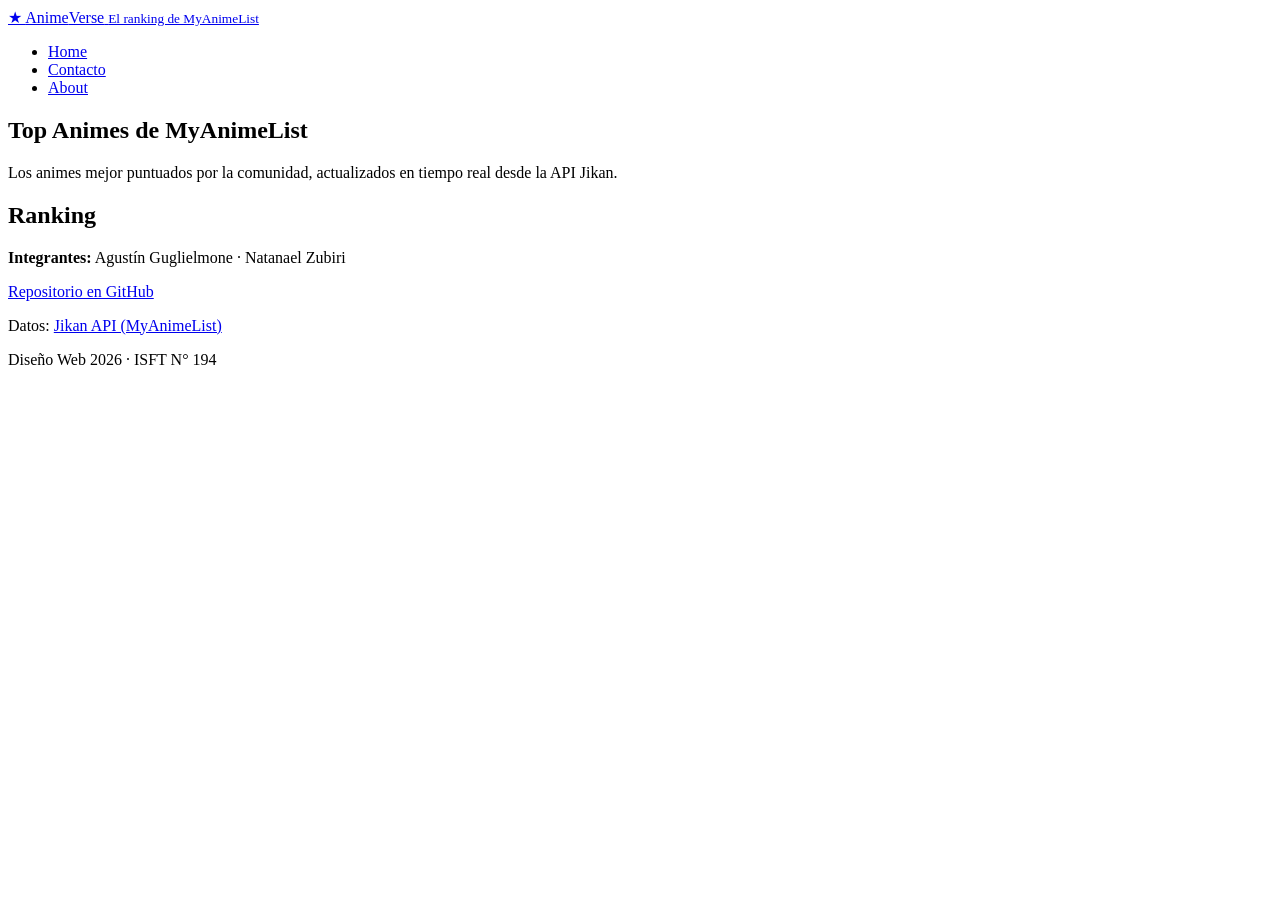
==== index.html @ 4fa93e9b "Estructura del Home y pedido de datos a la API Jikan Co-Authored-By: Claude Opus 5.5 <noreply@anthro" ====
<!DOCTYPE html>
<html lang="es">
<head>
  <meta charset="UTF-8">
  <meta name="viewport" content="width=device-width, initial-scale=1">
  <meta name="description" content="Top de animes según MyAnimeList, consumido desde la API Jikan.">
  <title>AnimeVerse | Top Animes</title>
  <link rel="stylesheet" href="css/estilos.css">
</head>
<body>
  <header class="encabezado">
    <div class="contenedor encabezado__interno">
      <a class="logo" href="index.html">
        <span class="logo__icono" aria-hidden="true">★</span>
        <span class="logo__texto">Anime<span>Verse</span></span>
        <small class="logo__lema">El ranking de MyAnimeList</small>
      </a>
      <nav aria-label="Navegación principal">
        <ul class="menu">
          <li><a class="menu__link activo" href="index.html" aria-current="page">Home</a></li>
          <li><a class="menu__link" href="contacto.html">Contacto</a></li>
          <li><a class="menu__link" href="about.html">About</a></li>
        </ul>
      </nav>
    </div>
  </header>

  <main class="contenedor">
    <section class="hero">
      <h1>Top Animes de MyAnimeList</h1>
      <p>Los animes mejor puntuados por la comunidad, actualizados en tiempo real desde la API Jikan.</p>
    </section>

    <section aria-labelledby="titulo-listado">
      <h2 id="titulo-listado" class="titulo-seccion">Ranking</h2>
      <div id="estado" class="estado" aria-live="polite"></div>
      <div id="cards" class="cards"></div>
    </section>
  </main>

  <footer class="pie">
    <div class="contenedor">
      <p class="pie__dato pie__dato--equipo"><strong>Integrantes:</strong> Agustín Guglielmone · Natanael Zubiri</p>
      <p class="pie__dato pie__dato--github"><a href="https://github.com/GuglielmoneAgustin/AnimeVerse" target="_blank" rel="noopener">Repositorio en GitHub</a></p>
      <p class="pie__dato pie__dato--api">Datos: <a href="https://jikan.moe" target="_blank" rel="noopener">Jikan API (MyAnimeList)</a></p>
      <p class="pie__dato pie__dato--instituto">Diseño Web 2026 · ISFT N° 194</p>
    </div>
  </footer>

  <script type="module" src="js/app.js"></script>
</body>
</html>
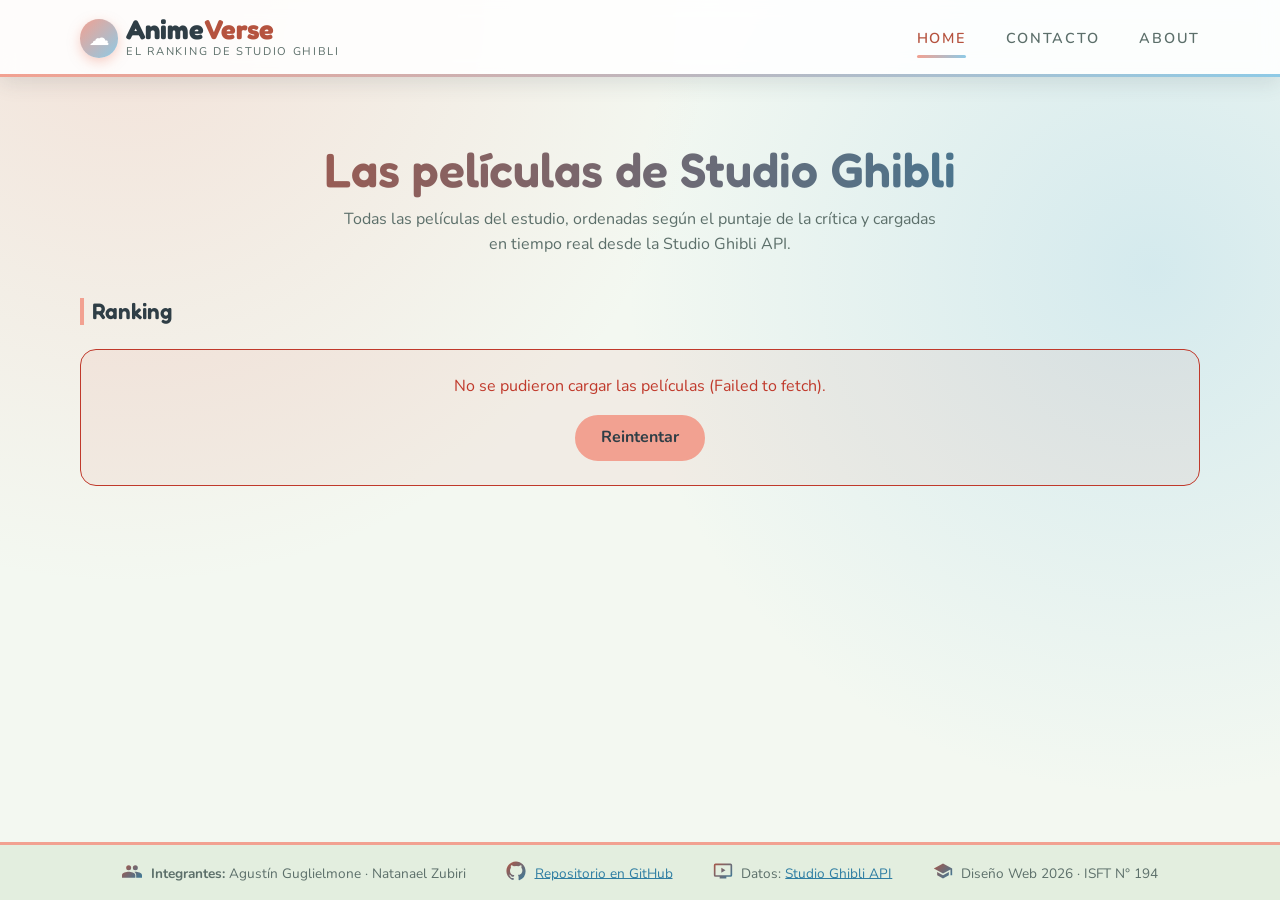
==== commit 1df8a01a: "Paleta pastel y tipografías redondeadas acordes a Studio Ghibli" ====
--- a/index.html
+++ b/index.html
@@ -3,17 +3,20 @@
 <head>
   <meta charset="UTF-8">
   <meta name="viewport" content="width=device-width, initial-scale=1">
-  <meta name="description" content="Top de animes según MyAnimeList, consumido desde la API Jikan.">
-  <title>AnimeVerse | Top Animes</title>
+  <meta name="description" content="Ranking de las películas de Studio Ghibli, consumido desde la Studio Ghibli API.">
+  <title>AnimeVerse | Películas de Studio Ghibli</title>
+  <link rel="preconnect" href="https://fonts.googleapis.com">
+  <link rel="preconnect" href="https://fonts.gstatic.com" crossorigin>
+  <link rel="stylesheet" href="https://fonts.googleapis.com/css2?family=Fredoka:wght@500;600&amp;family=Nunito:wght@400;600;700&amp;display=swap">
   <link rel="stylesheet" href="css/estilos.css">
 </head>
 <body>
   <header class="encabezado">
     <div class="contenedor encabezado__interno">
       <a class="logo" href="index.html">
-        <span class="logo__icono" aria-hidden="true">★</span>
+        <span class="logo__icono" aria-hidden="true">☁</span>
         <span class="logo__texto">Anime<span>Verse</span></span>
-        <small class="logo__lema">El ranking de MyAnimeList</small>
+        <small class="logo__lema">El ranking de Studio Ghibli</small>
       </a>
       <nav aria-label="Navegación principal">
         <ul class="menu">
@@ -27,8 +30,8 @@
 
   <main class="contenedor">
     <section class="hero">
-      <h1>Top Animes de MyAnimeList</h1>
-      <p>Los animes mejor puntuados por la comunidad, actualizados en tiempo real desde la API Jikan.</p>
+      <h1>Las películas de Studio Ghibli</h1>
+      <p>Todas las películas del estudio, ordenadas según el puntaje de la crítica y cargadas en tiempo real desde la Studio Ghibli API.</p>
     </section>
 
     <section aria-labelledby="titulo-listado">
@@ -42,7 +45,7 @@
     <div class="contenedor">
       <p class="pie__dato pie__dato--equipo"><strong>Integrantes:</strong> Agustín Guglielmone · Natanael Zubiri</p>
       <p class="pie__dato pie__dato--github"><a href="https://github.com/GuglielmoneAgustin/AnimeVerse" target="_blank" rel="noopener">Repositorio en GitHub</a></p>
-      <p class="pie__dato pie__dato--api">Datos: <a href="https://jikan.moe" target="_blank" rel="noopener">Jikan API (MyAnimeList)</a></p>
+      <p class="pie__dato pie__dato--api">Datos: <a href="https://ghibliapi.vercel.app" target="_blank" rel="noopener">Studio Ghibli API</a></p>
       <p class="pie__dato pie__dato--instituto">Diseño Web 2026 · ISFT N° 194</p>
     </div>
   </footer>
--- a/css/estilos.css
+++ b/css/estilos.css
@@ -0,0 +1,708 @@
+/* ==========================================================
+   1. VARIABLES
+   ========================================================== */
+:root {
+  /* Colores: pasteles inspirados en los cielos y campos de Studio Ghibli */
+  --color-fondo: #f3f8f1;
+  --color-superficie: #ffffff;
+  --color-borde: #d9e6d5;
+  --color-pie: #e3eedf;
+  --color-texto: #2f3e46;
+  --color-texto-suave: #5c6f6a;
+  --color-primario: #f2a191;
+  --color-primario-oscuro: #b5533f;
+  --color-secundario: #8ecae6;
+  --color-secundario-oscuro: #2f7ea3;
+  --color-error: #c0392b;
+
+  /* Tipografía (Google Fonts, con respaldo del sistema) */
+  --fuente: "Nunito", "Segoe UI", system-ui, sans-serif;
+  --fuente-titulos: "Fredoka", "Trebuchet MS", system-ui, sans-serif;
+
+  /* Espacios y bordes */
+  --espacio-xs: 0.25rem;
+  --espacio-s: 0.5rem;
+  --espacio: 1rem;
+  --espacio-l: 1.5rem;
+  --espacio-xl: 2.5rem;
+  --radio: 16px;
+  --radio-s: 8px;
+
+  /* Efectos */
+  --sombra: 0 6px 20px rgba(47, 62, 70, 0.12);
+  --sombra-hover: 0 14px 30px rgba(242, 161, 145, 0.45);
+  --transicion: 0.3s ease;
+}
+
+/* ==========================================================
+   2. RESET Y ESTILOS BASE
+   ========================================================== */
+*,
+*::before,
+*::after {
+  box-sizing: border-box;
+  margin: 0;
+  padding: 0;
+}
+
+html {
+  scroll-behavior: smooth;
+}
+
+body {
+  display: flex;
+  flex-direction: column;
+  min-height: 100vh;
+  font-family: var(--fuente);
+  font-size: 1rem;
+  line-height: 1.6;
+  color: var(--color-texto);
+  background-color: var(--color-fondo);
+  background-image:
+    radial-gradient(circle at 10% 0%, rgba(242, 161, 145, 0.25), transparent 40%),
+    radial-gradient(circle at 90% 30%, rgba(142, 202, 230, 0.3), transparent 40%);
+  background-attachment: fixed;
+}
+
+img {
+  display: block;
+  max-width: 100%;
+  height: auto;
+}
+
+a {
+  color: var(--color-secundario-oscuro);
+}
+
+h1,
+h2,
+h3 {
+  font-family: var(--fuente-titulos);
+  font-weight: 600;
+  line-height: 1.2;
+}
+
+ul {
+  list-style: none;
+}
+
+code {
+  padding: 0 var(--espacio-xs);
+  font-size: 0.9em;
+  color: var(--color-secundario-oscuro);
+  background: rgba(142, 202, 230, 0.2);
+  border-radius: 4px;
+}
+
+main {
+  flex: 1;
+}
+
+/* ==========================================================
+   3. ESTILOS MOBILE (320px+)
+   ========================================================== */
+
+/* --- Layout --- */
+.contenedor {
+  width: 100%;
+  max-width: 1200px;
+  margin: 0 auto;
+  padding: 0 var(--espacio);
+}
+
+/* --- Encabezado y navegación --- */
+.encabezado {
+  position: relative;
+  z-index: 10;
+  padding: var(--espacio) 0;
+  background: rgba(255, 255, 255, 0.88);
+  backdrop-filter: blur(10px);
+  box-shadow: var(--sombra);
+}
+
+/* Línea inferior con el degradé de los dos acentos */
+.encabezado::after {
+  content: "";
+  position: absolute;
+  left: 0;
+  right: 0;
+  bottom: 0;
+  height: 3px;
+  background: linear-gradient(90deg, var(--color-primario), var(--color-secundario));
+}
+
+.encabezado__interno {
+  display: flex;
+  flex-direction: column;
+  align-items: center;
+  gap: var(--espacio);
+}
+
+/* --- Logo: ícono + nombre + lema --- */
+.logo {
+  display: grid;
+  grid-template-columns: auto auto;
+  align-items: center;
+  column-gap: var(--espacio-s);
+  color: var(--color-texto);
+  text-decoration: none;
+}
+
+.logo__icono {
+  grid-row: span 2;
+  display: grid;
+  place-items: center;
+  width: 2.4rem;
+  height: 2.4rem;
+  font-size: 1.3rem;
+  color: #fff;
+  background: linear-gradient(135deg, var(--color-primario), var(--color-secundario));
+  border-radius: 50%;
+  box-shadow: 0 4px 12px rgba(242, 161, 145, 0.5);
+  transition: transform var(--transicion);
+}
+
+.logo:hover .logo__icono {
+  transform: rotate(-12deg) scale(1.08);
+}
+
+.logo__texto {
+  font-family: var(--fuente-titulos);
+  font-size: 1.5rem;
+  font-weight: 700;
+  line-height: 1;
+}
+
+.logo__texto span {
+  color: var(--color-primario-oscuro);
+}
+
+.logo__lema {
+  font-size: 0.7rem;
+  letter-spacing: 0.15em;
+  text-transform: uppercase;
+  color: var(--color-texto-suave);
+}
+
+/* --- Menú: links con subrayado animado --- */
+.menu {
+  display: flex;
+  gap: var(--espacio-l);
+}
+
+.menu__link {
+  position: relative;
+  display: block;
+  padding: var(--espacio-s) 0;
+  font-size: 0.9rem;
+  font-weight: 600;
+  letter-spacing: 0.12em;
+  text-transform: uppercase;
+  color: var(--color-texto-suave);
+  text-decoration: none;
+  transition: color var(--transicion);
+}
+
+.menu__link::after {
+  content: "";
+  position: absolute;
+  left: 0;
+  bottom: 0;
+  width: 100%;
+  height: 3px;
+  background: linear-gradient(90deg, var(--color-primario), var(--color-secundario));
+  border-radius: 3px;
+  transform: scaleX(0);
+  transform-origin: left;
+  transition: transform var(--transicion);
+}
+
+.menu__link:hover,
+.menu__link:focus-visible {
+  color: var(--color-texto);
+}
+
+.menu__link:hover::after,
+.menu__link:focus-visible::after {
+  transform: scaleX(1);
+}
+
+.menu__link.activo {
+  color: var(--color-primario-oscuro);
+}
+
+.menu__link.activo::after {
+  transform: scaleX(1);
+}
+
+/* --- Hero --- */
+.hero {
+  padding: var(--espacio-xl) 0 var(--espacio-l);
+  text-align: center;
+}
+
+.hero h1 {
+  margin-bottom: var(--espacio-s);
+  font-size: 1.8rem;
+  background: linear-gradient(90deg, var(--color-primario-oscuro), var(--color-secundario-oscuro));
+  -webkit-background-clip: text;
+  background-clip: text;
+  color: transparent;
+}
+
+.hero p {
+  max-width: 60ch;
+  margin: 0 auto;
+  color: var(--color-texto-suave);
+}
+
+.titulo-seccion {
+  margin-bottom: var(--espacio-l);
+  padding-left: var(--espacio-s);
+  font-size: 1.4rem;
+  border-left: 4px solid var(--color-primario);
+}
+
+/* --- Estados: loading y error --- */
+.estado {
+  text-align: center;
+}
+
+.estado:empty {
+  display: none;
+}
+
+.cargando {
+  display: flex;
+  flex-direction: column;
+  align-items: center;
+  gap: var(--espacio);
+  padding: var(--espacio-xl) 0;
+  color: var(--color-texto-suave);
+}
+
+.spinner {
+  width: 48px;
+  height: 48px;
+  border: 5px solid var(--color-borde);
+  border-top-color: var(--color-primario);
+  border-radius: 50%;
+  animation: girar 0.8s linear infinite;
+}
+
+@keyframes girar {
+  to {
+    transform: rotate(360deg);
+  }
+}
+
+.error {
+  padding: var(--espacio-l);
+  border: 1px solid var(--color-error);
+  border-radius: var(--radio);
+  background: rgba(192, 57, 43, 0.06);
+}
+
+.error p {
+  margin-bottom: var(--espacio);
+  color: var(--color-error);
+}
+
+/* --- Botones --- */
+.boton {
+  padding: var(--espacio-s) var(--espacio-l);
+  font: inherit;
+  font-weight: 700;
+  color: var(--color-texto);
+  background: var(--color-primario);
+  border: 2px solid var(--color-primario);
+  border-radius: 999px;
+  cursor: pointer;
+  transition: transform var(--transicion), background var(--transicion);
+}
+
+.boton:hover,
+.boton:focus-visible {
+  transform: translateY(-2px);
+  background: #ec8b78;
+}
+
+.boton--secundario {
+  color: var(--color-texto);
+  background: transparent;
+  border-color: var(--color-borde);
+}
+
+.boton--secundario:hover,
+.boton--secundario:focus-visible {
+  background: var(--color-superficie);
+}
+
+/* --- Grid de cards (1 columna en mobile) --- */
+.cards {
+  display: grid;
+  grid-template-columns: 1fr;
+  gap: var(--espacio-l);
+  padding-bottom: var(--espacio-xl);
+}
+
+/* --- Card --- */
+.card {
+  position: relative;
+  display: flex;
+  flex-direction: column;
+  overflow: hidden;
+  background: var(--color-superficie);
+  border: 1px solid var(--color-borde);
+  border-radius: var(--radio);
+  box-shadow: var(--sombra);
+  transition: transform var(--transicion), box-shadow var(--transicion), border-color var(--transicion);
+}
+
+.card:hover {
+  transform: translateY(-8px) scale(1.02);
+  border-color: var(--color-primario);
+  box-shadow: var(--sombra-hover);
+}
+
+.card__imagen {
+  width: 100%;
+  aspect-ratio: 3 / 4;
+  object-fit: cover;
+}
+
+.card__ranking {
+  position: absolute;
+  top: var(--espacio-s);
+  left: var(--espacio-s);
+  z-index: 1;
+  padding: var(--espacio-xs) var(--espacio-s);
+  font-weight: 700;
+  color: var(--color-texto);
+  background: var(--color-primario);
+  border-radius: 999px;
+}
+
+.card__puntaje {
+  position: absolute;
+  top: var(--espacio-s);
+  right: var(--espacio-s);
+  z-index: 1;
+  padding: var(--espacio-xs) var(--espacio-s);
+  font-weight: 700;
+  color: var(--color-texto);
+  background: var(--color-secundario);
+  border-radius: 999px;
+}
+
+.card__cuerpo {
+  display: flex;
+  flex-direction: column;
+  gap: var(--espacio-xs);
+  padding: var(--espacio);
+}
+
+.card__titulo {
+  font-size: 1.15rem;
+}
+
+.card__detalle {
+  font-size: 0.95rem;
+  font-weight: 600;
+  color: var(--color-secundario-oscuro);
+}
+
+.card__extra {
+  font-size: 0.85rem;
+  color: var(--color-texto-suave);
+}
+
+/* --- Contacto --- */
+.contacto {
+  display: grid;
+  gap: var(--espacio-l);
+  padding-bottom: var(--espacio-xl);
+}
+
+.contacto__imagen img {
+  width: 100%;
+  max-width: 320px;
+  margin: 0 auto;
+  border-radius: var(--radio);
+}
+
+.formulario {
+  display: flex;
+  flex-direction: column;
+  gap: var(--espacio);
+  padding: var(--espacio-l);
+  background: var(--color-superficie);
+  border: 1px solid var(--color-borde);
+  border-radius: var(--radio);
+}
+
+.campo {
+  display: flex;
+  flex-direction: column;
+  gap: var(--espacio-xs);
+}
+
+.campo label,
+.campo legend {
+  font-weight: 600;
+}
+
+.campo input[type="text"],
+.campo input[type="email"],
+.campo input[type="number"],
+.campo select,
+.campo textarea {
+  width: 100%;
+  padding: var(--espacio-s) var(--espacio);
+  font: inherit;
+  color: var(--color-texto);
+  background: var(--color-fondo);
+  border: 1px solid var(--color-borde);
+  border-radius: var(--radio-s);
+  transition: border-color var(--transicion);
+}
+
+.campo input:focus,
+.campo select:focus,
+.campo textarea:focus {
+  outline: none;
+  border-color: var(--color-secundario);
+}
+
+.campo textarea {
+  resize: vertical;
+}
+
+.campo--grupo {
+  padding: var(--espacio);
+  border: 1px solid var(--color-borde);
+  border-radius: var(--radio-s);
+}
+
+.campo--grupo label,
+.campo--check label {
+  display: flex;
+  align-items: center;
+  gap: var(--espacio-s);
+  font-weight: 400;
+  cursor: pointer;
+}
+
+.campo input[type="radio"],
+.campo input[type="checkbox"] {
+  accent-color: var(--color-primario);
+}
+
+.formulario__acciones {
+  display: flex;
+  flex-wrap: wrap;
+  gap: var(--espacio);
+}
+
+/* --- About --- */
+.equipo {
+  display: grid;
+  grid-template-columns: 1fr;
+  gap: var(--espacio-l);
+  margin-bottom: var(--espacio-xl);
+}
+
+.integrante {
+  padding: var(--espacio-l);
+  text-align: center;
+  background: var(--color-superficie);
+  border: 1px solid var(--color-borde);
+  border-radius: var(--radio);
+  transition: transform var(--transicion), border-color var(--transicion);
+}
+
+.integrante:hover {
+  transform: translateY(-6px);
+  border-color: var(--color-secundario);
+}
+
+/* Mismo tamaño y recorte para todas las fotos */
+.integrante img {
+  width: 160px;
+  height: 160px;
+  margin: 0 auto var(--espacio);
+  object-fit: cover;
+  border: 4px solid var(--color-primario);
+  border-radius: 50%;
+}
+
+.integrante__rol {
+  margin-bottom: var(--espacio-s);
+  font-weight: 700;
+  color: var(--color-secundario-oscuro);
+}
+
+.integrante p:last-child {
+  font-size: 0.95rem;
+  color: var(--color-texto-suave);
+}
+
+.info {
+  display: grid;
+  gap: var(--espacio);
+  padding-bottom: var(--espacio-xl);
+}
+
+/* El título ocupa toda la fila para que los bloques queden en 2x2 */
+.info .titulo-seccion {
+  grid-column: 1 / -1;
+  margin-bottom: var(--espacio-s);
+}
+
+.info__bloque {
+  padding: var(--espacio-l);
+  background: var(--color-superficie);
+  border-left: 4px solid var(--color-secundario);
+  border-radius: var(--radio-s);
+}
+
+.info__bloque h3 {
+  margin-bottom: var(--espacio-s);
+  color: var(--color-primario-oscuro);
+}
+
+.info__bloque ul {
+  padding-left: var(--espacio);
+  list-style: disc;
+}
+
+/* --- Footer --- */
+.pie {
+  padding: var(--espacio) 0;
+  font-size: 0.85rem;
+  text-align: center;
+  color: var(--color-texto-suave);
+  background: var(--color-pie);
+  border-top: 3px solid var(--color-primario);
+}
+
+.pie .contenedor {
+  display: flex;
+  flex-direction: column;
+  align-items: center;
+  gap: var(--espacio-s);
+}
+
+/* --- Íconos del footer: SVG como máscara, pintados con el degradé de acentos --- */
+.pie__dato::before {
+  content: "";
+  display: inline-block;
+  vertical-align: -0.3em;
+  margin-right: var(--espacio-s);
+  width: 1.3rem;
+  height: 1.3rem;
+  background: linear-gradient(135deg, var(--color-primario-oscuro), var(--color-secundario-oscuro));
+  -webkit-mask: var(--icono) center / contain no-repeat;
+  mask: var(--icono) center / contain no-repeat;
+}
+
+.pie__dato--equipo {
+  --icono: url('data:image/svg+xml;utf8,<svg xmlns="http://www.w3.org/2000/svg" viewBox="0 0 24 24"><path d="M16 11a3 3 0 1 0 0-6 3 3 0 0 0 0 6zm-8 0a3 3 0 1 0 0-6 3 3 0 0 0 0 6zm0 2c-2.7 0-8 1.3-8 4v3h16v-3c0-2.7-5.3-4-8-4zm8 0c-.3 0-.7 0-1.1.1 1.2.9 2.1 2.1 2.1 3.9v3h7v-3c0-2.7-5.3-4-8-4z"/></svg>');
+}
+
+.pie__dato--github {
+  --icono: url('data:image/svg+xml;utf8,<svg xmlns="http://www.w3.org/2000/svg" viewBox="0 0 24 24"><path d="M12 .5C5.7.5.5 5.7.5 12c0 5.1 3.3 9.4 7.9 10.9.6.1.8-.3.8-.6v-2c-3.2.7-3.9-1.5-3.9-1.5-.5-1.3-1.3-1.7-1.3-1.7-1-.7.1-.7.1-.7 1.2.1 1.8 1.2 1.8 1.2 1 1.8 2.8 1.3 3.5 1 .1-.8.4-1.3.7-1.6-2.6-.3-5.3-1.3-5.3-5.7 0-1.3.5-2.3 1.2-3.1-.1-.3-.5-1.5.1-3.1 0 0 1-.3 3.3 1.2a11.5 11.5 0 0 1 6 0C17.3 4.7 18.3 5 18.3 5c.6 1.6.2 2.8.1 3.1.8.8 1.2 1.8 1.2 3.1 0 4.4-2.7 5.4-5.3 5.7.4.4.8 1.1.8 2.2v3.3c0 .3.2.7.8.6A11.5 11.5 0 0 0 23.5 12C23.5 5.7 18.3.5 12 .5z"/></svg>');
+}
+
+.pie__dato--api {
+  --icono: url('data:image/svg+xml;utf8,<svg xmlns="http://www.w3.org/2000/svg" viewBox="0 0 24 24"><path d="M21 3H3a2 2 0 0 0-2 2v12a2 2 0 0 0 2 2h5v2h8v-2h5a2 2 0 0 0 2-2V5a2 2 0 0 0-2-2zm0 14H3V5h18v12zM10 8v6l5-3z"/></svg>');
+}
+
+.pie__dato--instituto {
+  --icono: url('data:image/svg+xml;utf8,<svg xmlns="http://www.w3.org/2000/svg" viewBox="0 0 24 24"><path d="M12 3 1 9l11 6 9-4.9V17h2V9L12 3zM5 13.2v4L12 21l7-3.8v-4L12 17l-7-3.8z"/></svg>');
+}
+
+/* ==========================================================
+   4. TABLET (768px+)
+   ========================================================== */
+@media (min-width: 768px) {
+  /* Fijo arriba solo desde tablet: en mobile ocuparía mucho espacio */
+  .encabezado {
+    position: sticky;
+    top: 0;
+  }
+
+  .encabezado__interno {
+    flex-direction: row;
+    justify-content: space-between;
+  }
+
+  .menu {
+    gap: var(--espacio-xl);
+  }
+
+  .hero h1 {
+    font-size: 2.4rem;
+  }
+
+  .cards {
+    grid-template-columns: repeat(2, 1fr);
+  }
+
+  .contacto {
+    grid-template-columns: 1fr 1.5fr;
+    align-items: start;
+  }
+
+  .equipo {
+    grid-template-columns: repeat(2, 1fr);
+  }
+
+  .info {
+    grid-template-columns: repeat(2, 1fr);
+  }
+
+  /* Footer en una sola fila */
+  .pie .contenedor {
+    flex-direction: row;
+    flex-wrap: wrap;
+    justify-content: center;
+    gap: var(--espacio-s) var(--espacio-xl);
+  }
+}
+
+/* ==========================================================
+   5. DESKTOP (1024px+)
+   ========================================================== */
+@media (min-width: 1024px) {
+  .contenedor {
+    padding: 0 var(--espacio-xl);
+  }
+
+  .logo__texto {
+    font-size: 1.7rem;
+  }
+
+  .hero {
+    padding: 4rem 0 var(--espacio-xl);
+  }
+
+  .hero h1 {
+    font-size: 3rem;
+  }
+
+  .cards {
+    grid-template-columns: repeat(3, 1fr);
+    gap: var(--espacio-xl);
+  }
+
+  .contacto__imagen img {
+    max-width: 100%;
+  }
+
+  .equipo {
+    max-width: 800px;
+    margin-left: auto;
+    margin-right: auto;
+  }
+}
